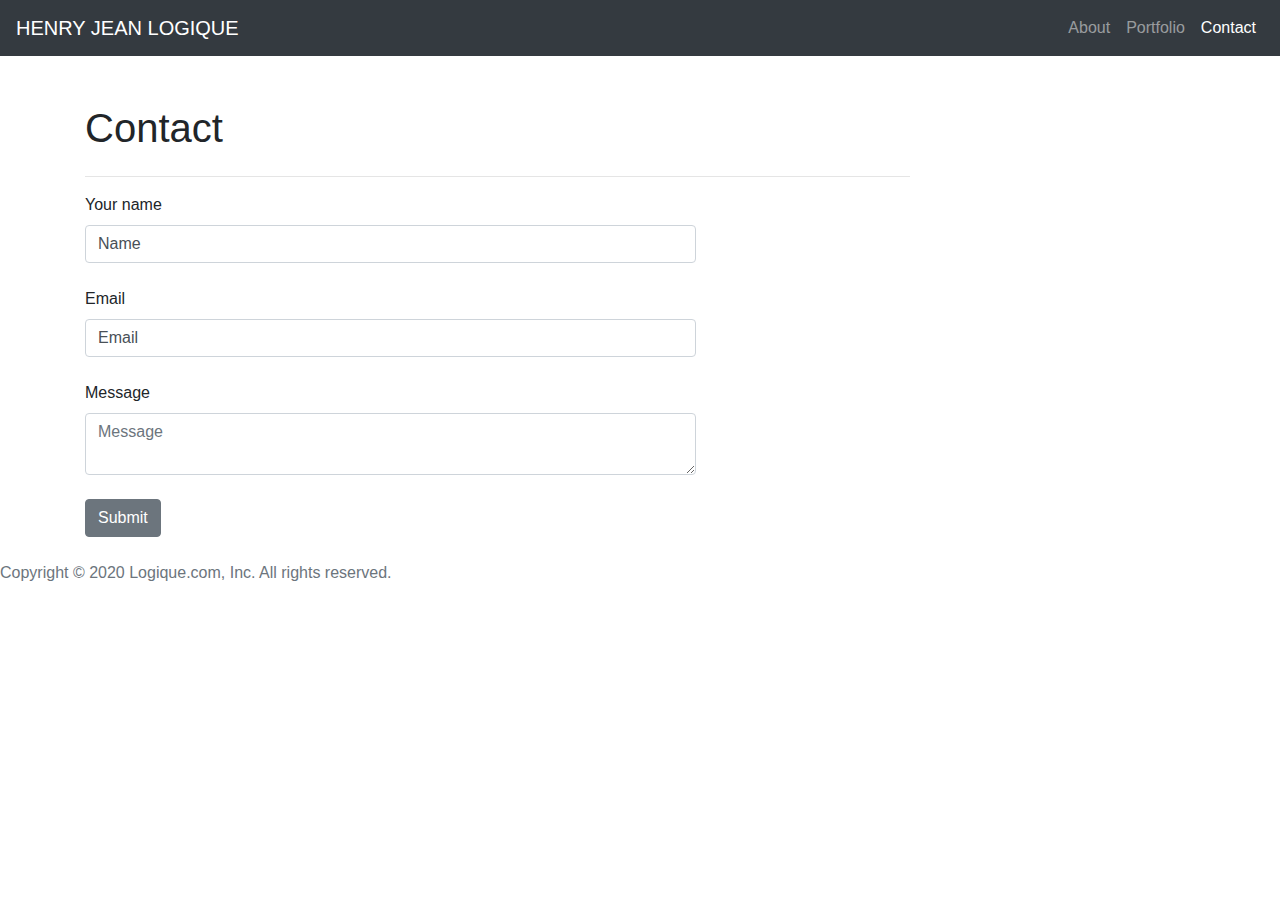
==== contact.html @ f7759cd0 "This is the first verion I am uploading" ====
<!DOCTYPE html>
<html lang="en">

<head>
    <meta charset="UTF-8">
    <meta name="viewport" content="width=device-width, initial-scale=1.0">

    <!-- Contact webpage -->
    <title>Contact</title>

    <!-- Reset, Bootstrap, main Style and Responsive CSS files -->
    <link rel="stylesheet" href="assets/css/reset.css">
    <link rel="stylesheet" href="https://stackpath.bootstrapcdn.com/bootstrap/4.5.2/css/bootstrap.min.css"
        integrity="sha384-JcKb8q3iqJ61gNV9KGb8thSsNjpSL0n8PARn9HuZOnIxN0hoP+VmmDGMN5t9UJ0Z" crossorigin="anonymous">
    <link rel="stylesheet" href="assets/css/style.css">
    <link rel="stylesheet" href="assets/css/responsive.css">
</head>

<body>

    <!-- Navigation Bar -->
    <nav class="navbar  navbar-expand-lg navbar-fixed-top navbar-dark bg-dark">
        <a class="navbar-brand" href="#">HENRY JEAN LOGIQUE</a>
        <button class="navbar-toggler" type="button" data-toggle="collapse" data-target="#navbarSupportedContent"
            aria-controls="navbarSupportedContent" aria-expanded="false" aria-label="Toggle navigation">
            <span class="navbar-toggler-icon"></span>
        </button>

        <div class="collapse navbar-collapse" id="navbarSupportedContent">
            <ul class="navbar-nav ml-auto">
                <li class="nav-item">
                    <a class="nav-link" href="index.html">About <span class="sr-only"></span></a>
                </li>
                <li class="nav-item">
                    <a class="nav-link" href="portfolio.html">Portfolio <span class="sr-only"></span></a>
                </li>
                <li class="nav-item active">
                    <a class="nav-link" href="#">Contact <span class="sr-only">(current)</span></a>
                </li>
            </ul>
        </div>
    </nav>
    <br><br>
    <div class="container">
        <!--Section: Contact v.2-->
        <section class="mb-4">

            <!--Section heading-->
            <h1 class="h1-responsive">Contact</h1>

            <!--Section description-->
            <div class="row">

                <!--Grid column-->
                <div class="col-md-9 mb-md-0 mb-5">
                    <form id="contact-form" name="contact-form" action="mail.php" method="POST">

                        <!--Section divider-->
                        <hr class="style">
                        </hr>

                        <!--Grid row-->
                        <div class="row">

                            <!--Grid column-->
                            <div class="col-md-9">
                                <div class="md-form mb-0">
                                    <label for="name" class="">Your name</label>
                                    <input type="text" id="name" name="name" class="form-control" value="Name">
                                </div>
                            </div>
                            <!--Grid column-->

                            <!--Grid column-->
                            <div class="col-md-9">
                                <div class="md-form mb-0">
                                    <br>
                                    <label for="email" class="">Email</label>
                                    <input type="text" id="email" name="email" class="form-control" value="Email">
                                </div>
                            </div>
                            <!--Grid column-->

                        </div>
                        <!--Grid row-->

                        <!--Grid row-->
                        <div class="row">

                            <!--Grid column-->
                            <div class="col-md-9">
                                <br>
                                <div class="md-form">
                                    <label for="message">Message</label>
                                    <textarea type="text" id="message" name="message" rows="2"
                                        class="form-control md-textarea" placeholder="Message"></textarea>
                                </div>

                            </div>
                        </div>
                        <!--Grid row-->

                    </form>
                    <br>
                    <div class="text-center text-md-left">
                        <a class="btn btn-secondary"
                            onclick="document.getElementById('contact-form').submit();">Submit</a>
                    </div>
                    <div class="status"></div>
                </div>
                <!--Grid column-->

                <!--Grid column-->
                <div class="col-md-3 text-center">
                    <ul class="list-unstyled mb-0">
                        <li><i class="fas fa-map-marker-alt fa-2x"></i>

                        </li>

                        <li><i class="fas fa-phone mt-4 fa-2x"></i>

                        </li>

                        <li><i class="fas fa-envelope mt-4 fa-2x"></i>

                        </li>
                    </ul>
                </div>
                <!--Grid column-->

            </div>

        </section>
        <!--Section: Contact v.2-->

    </div>

    <!-- Footer -->
    <footer class="text-muted">Copyright © 2020 Logique.com, Inc. All rights reserved.</footer>

    <!-- JQuery and Bootstrap JScript -->
    <script src="https://code.jquery.com/jquery-3.5.1.slim.min.js"
        integrity="sha384-DfXdz2htPH0lsSSs5nCTpuj/zy4C+OGpamoFVy38MVBnE+IbbVYUew+OrCXaRkfj"
        crossorigin="anonymous"></script>
    <script src="https://cdn.jsdelivr.net/npm/popper.js@1.16.1/dist/umd/popper.min.js"
        integrity="sha384-9/reFTGAW83EW2RDu2S0VKaIzap3H66lZH81PoYlFhbGU+6BZp6G7niu735Sk7lN"
        crossorigin="anonymous"></script>
    <script src="https://stackpath.bootstrapcdn.com/bootstrap/4.5.2/js/bootstrap.min.js"
        integrity="sha384-B4gt1jrGC7Jh4AgTPSdUtOBvfO8shuf57BaghqFfPlYxofvL8/KUEfYiJOMMV+rV"
        crossorigin="anonymous"></script>
</body>

</body>

</html>
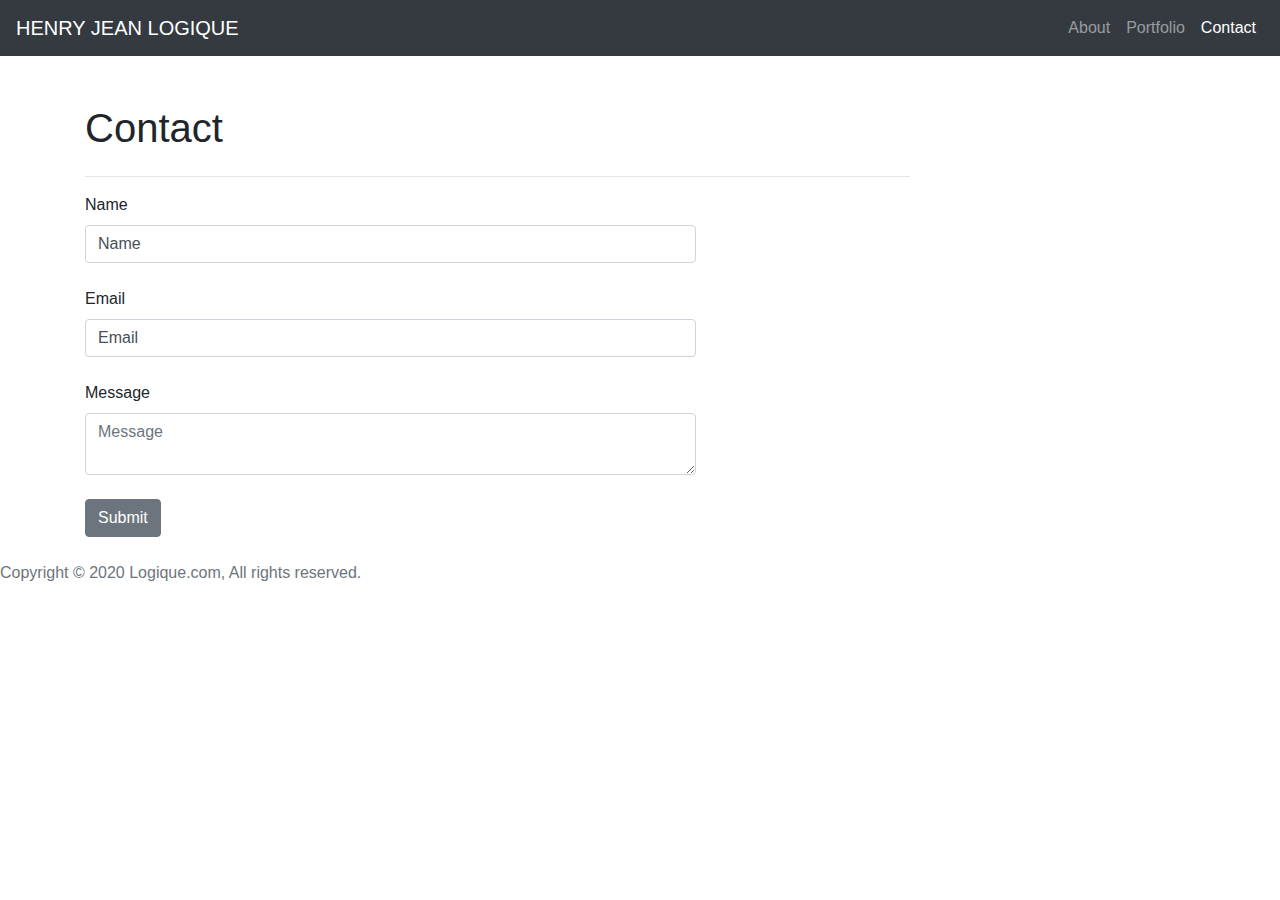
==== commit 326f5048: "I updated the code. I am uploading the second and final version." ====
--- a/contact.html
+++ b/contact.html
@@ -1,12 +1,22 @@
 <!DOCTYPE html>
 <html lang="en">
+
+<!-- Copyright 2020 Logique.com All rights reserved. -->
+<!-- Logique.com - Contact webpage -->
 
 <head>
     <meta charset="UTF-8">
     <meta name="viewport" content="width=device-width, initial-scale=1.0">
 
-    <!-- Contact webpage -->
-    <title>Contact</title>
+    <!-- Title of the webpage -->
+    <title>Contact Henry Logique</title>
+
+    <!-- Meta Description: 130 chracters -->
+    <meta name="description"
+        content="henry jean logique, about, portfolio, contact, web e-Learning application programmer, graphic designer, multimedia, visual effects">
+
+    <!-- Adjust for different devices -->
+    <meta name="viewport" content="width=device-width, initial-scale=1.0">
 
     <!-- Reset, Bootstrap, main Style and Responsive CSS files -->
     <link rel="stylesheet" href="assets/css/reset.css">
@@ -20,12 +30,17 @@
 
     <!-- Navigation Bar -->
     <nav class="navbar  navbar-expand-lg navbar-fixed-top navbar-dark bg-dark">
-        <a class="navbar-brand" href="#">HENRY JEAN LOGIQUE</a>
+
+        <!-- My Name as my logo  -->
+            <a class="navbar-brand" href="index.html">HENRY JEAN LOGIQUE</a>
+        
+        <!-- Navigation Buttons -->
         <button class="navbar-toggler" type="button" data-toggle="collapse" data-target="#navbarSupportedContent"
             aria-controls="navbarSupportedContent" aria-expanded="false" aria-label="Toggle navigation">
             <span class="navbar-toggler-icon"></span>
         </button>
 
+        <!-- Navigation Button Links -->
         <div class="collapse navbar-collapse" id="navbarSupportedContent">
             <ul class="navbar-nav ml-auto">
                 <li class="nav-item">
@@ -41,37 +56,39 @@
         </div>
     </nav>
     <br><br>
+
+    <!-- Main content of the Contact page -->
     <div class="container">
-        <!--Section: Contact v.2-->
+        <!-- Section: Contact -->
         <section class="mb-4">
 
-            <!--Section heading-->
-            <h1 class="h1-responsive">Contact</h1>
+            <!-- Section heading -->
+            <div class="page-header">
+                <h1>Contact</h1>
+            </div>
 
-            <!--Section description-->
+            <!-- Section description -->
             <div class="row">
 
-                <!--Grid column-->
+                <!-- Grid column -->
                 <div class="col-md-9 mb-md-0 mb-5">
                     <form id="contact-form" name="contact-form" action="mail.php" method="POST">
 
-                        <!--Section divider-->
+                        <!-- Section divider line -->
                         <hr class="style">
-                        </hr>
 
-                        <!--Grid row-->
+                        <!-- Grid row -->
                         <div class="row">
 
-                            <!--Grid column-->
+                            <!-- Grid column includes the form's Name entry field-->
                             <div class="col-md-9">
                                 <div class="md-form mb-0">
-                                    <label for="name" class="">Your name</label>
+                                    <label for="name" class="">Name</label>
                                     <input type="text" id="name" name="name" class="form-control" value="Name">
                                 </div>
                             </div>
-                            <!--Grid column-->
 
-                            <!--Grid column-->
+                            <!-- Grid column includes the form's Email entry field -->
                             <div class="col-md-9">
                                 <div class="md-form mb-0">
                                     <br>
@@ -79,15 +96,13 @@
                                     <input type="text" id="email" name="email" class="form-control" value="Email">
                                 </div>
                             </div>
-                            <!--Grid column-->
 
                         </div>
-                        <!--Grid row-->
 
-                        <!--Grid row-->
+                        <!-- Grid row -->
                         <div class="row">
 
-                            <!--Grid column-->
+                            <!-- Grid column includes the form's Message entry box -->
                             <div class="col-md-9">
                                 <br>
                                 <div class="md-form">
@@ -98,45 +113,38 @@
 
                             </div>
                         </div>
-                        <!--Grid row-->
 
                     </form>
                     <br>
+
+                    <!-- Form Submit Button -->
                     <div class="text-center text-md-left">
                         <a class="btn btn-secondary"
                             onclick="document.getElementById('contact-form').submit();">Submit</a>
                     </div>
                     <div class="status"></div>
                 </div>
-                <!--Grid column-->
 
-                <!--Grid column-->
+                <!-- Grid column -->
                 <div class="col-md-3 text-center">
                     <ul class="list-unstyled mb-0">
                         <li><i class="fas fa-map-marker-alt fa-2x"></i>
-
                         </li>
-
                         <li><i class="fas fa-phone mt-4 fa-2x"></i>
-
                         </li>
-
                         <li><i class="fas fa-envelope mt-4 fa-2x"></i>
-
                         </li>
                     </ul>
                 </div>
-                <!--Grid column-->
 
             </div>
 
         </section>
-        <!--Section: Contact v.2-->
-
+        <!-- Section: Contact -->
     </div>
 
     <!-- Footer -->
-    <footer class="text-muted">Copyright © 2020 Logique.com, Inc. All rights reserved.</footer>
+    <footer class="text-muted">Copyright © 2020 Logique.com, All rights reserved.</footer>
 
     <!-- JQuery and Bootstrap JScript -->
     <script src="https://code.jquery.com/jquery-3.5.1.slim.min.js"
@@ -150,6 +158,4 @@
         crossorigin="anonymous"></script>
 </body>
 
-</body>
-
 </html>